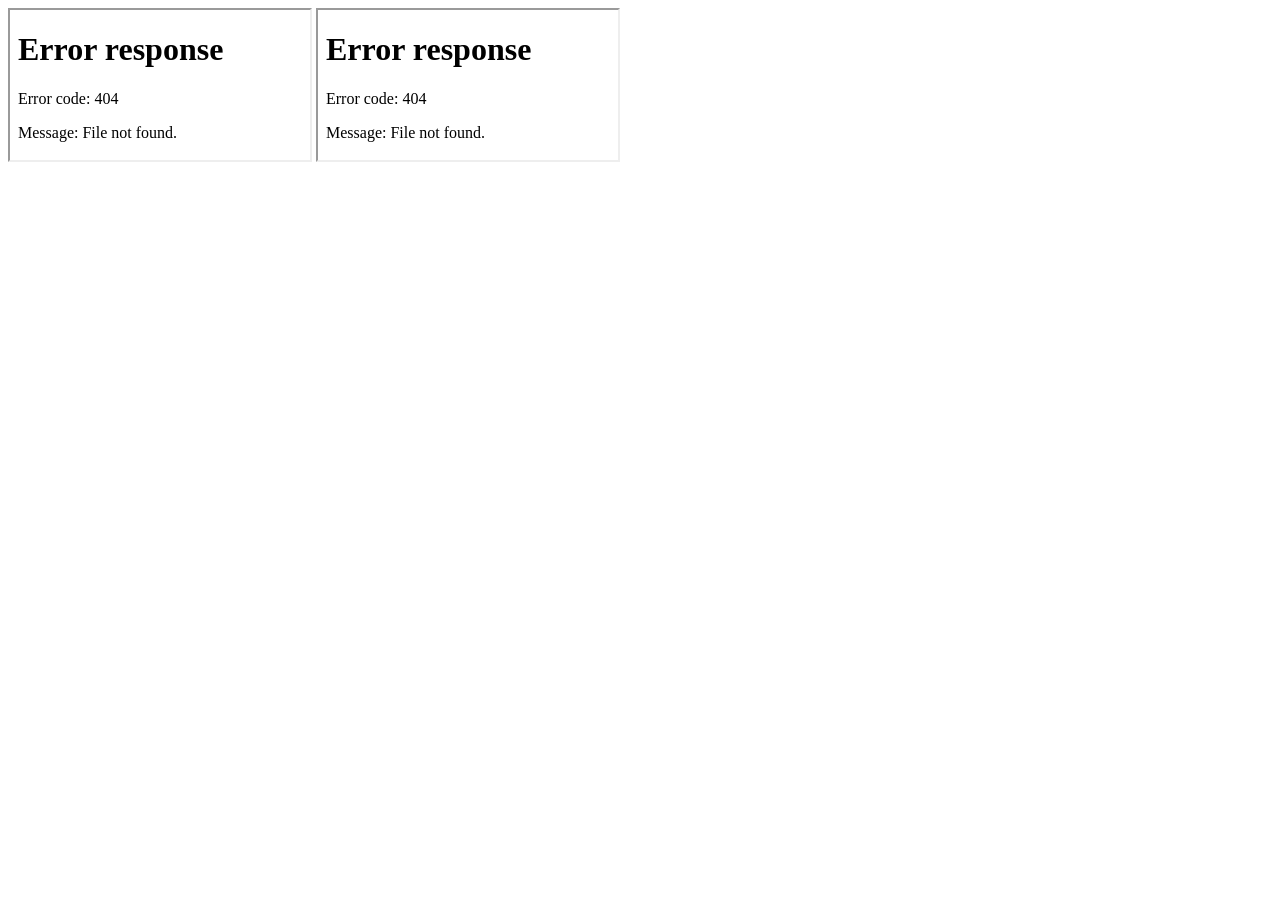
==== html/index.html @ ffa700c3 "first commit" ====
<!DOCTYPE html>
<head>
<!-- 언어를 한글로 설정 -->
<html lang="ko">
  <head>

    <!-- PWA 매너페스트 파일 연결, 상태바 테마색상을 흰색으로 변경 -->
    <link rel="manifest" href="manifest.json">
    <meta name="theme-color" content="#ffffff">
    <!-- 모바일 기기 뷰포트, 브라우저 주소 표시줄의 파비콘 설정  -->
    <meta name="viewport" content="width=device-width, initial-scale=1.0">
    <link rel="shortcut icon" href="images/icon/favicon.ico">
  </head>
  <body>
    <iframe src="/test/html/slide.html"></iframe>
    <iframe src="/test/Sugar - Maroon 5.mp3" allow="autoplay" id="audio"></iframe>

      <!-- 1. 서비스 워커 등록 -->
      <script>
        if ('serviceWorker' in navigator) {
          navigator.serviceWorker
            .register('../service_worker.js')
            .then(function () {
            console.log('서비스 워커가 등록됨!');
          })
        }
      </script>
  </body>
</html>
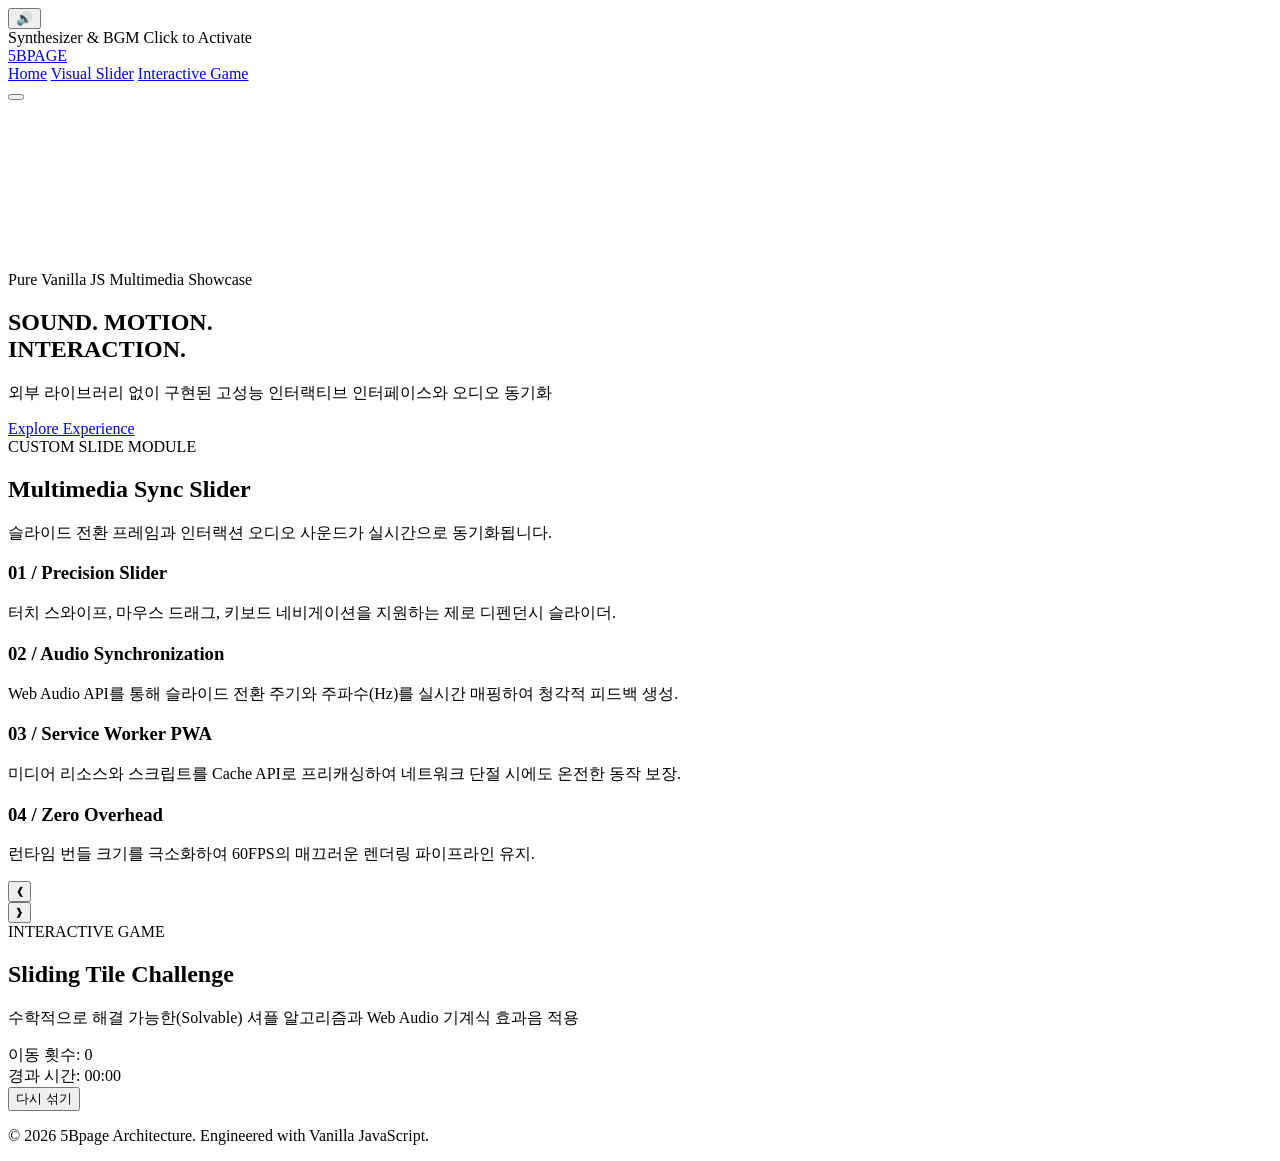
==== commit 82935928: "Update index.html" ====
--- a/html/index.html
+++ b/html/index.html
@@ -1,29 +1,149 @@
 <!DOCTYPE html>
+<html lang="ko">
 <head>
-<!-- 언어를 한글로 설정 -->
-<html lang="ko">
-  <head>
+  <meta charset="UTF-8" />
+  <meta name="viewport" content="width=device-width, initial-scale=1.0" />
+  <meta name="theme-color" content="#0a0c10" />
+  <title>5Bpage | Interactive Multimedia Experience</title>
+  <link rel="stylesheet" href="css/style.css" />
+</head>
+<body>
+  <!-- Global Audio Control Dock -->
+  <aside id="audio-dock" class="audio-dock" aria-label="사운드 컨트롤러">
+    <button id="btn-sound-toggle" class="sound-toggle-btn" aria-label="음악 재생/일시정지">
+      <span class="icon-sound">🔊</span>
+      <div class="sound-bars">
+        <span class="bar"></span>
+        <span class="bar"></span>
+        <span class="bar"></span>
+        <span class="bar"></span>
+      </div>
+    </button>
+    <div class="audio-info">
+      <span class="audio-title">Synthesizer & BGM</span>
+      <span class="audio-status">Click to Activate</span>
+    </div>
+  </aside>
 
-    <!-- PWA 매너페스트 파일 연결, 상태바 테마색상을 흰색으로 변경 -->
-    <link rel="manifest" href="manifest.json">
-    <meta name="theme-color" content="#ffffff">
-    <!-- 모바일 기기 뷰포트, 브라우저 주소 표시줄의 파비콘 설정  -->
-    <meta name="viewport" content="width=device-width, initial-scale=1.0">
-    <link rel="shortcut icon" href="images/icon/favicon.ico">
-  </head>
-  <body>
-    <iframe src="/test/html/slide.html"></iframe>
-    <iframe src="/test/Sugar - Maroon 5.mp3" allow="autoplay" id="audio"></iframe>
+  <!-- Navigation Header -->
+  <header id="main-header" class="main-header">
+    <div class="header-container">
+      <a href="#hero-section" class="logo">5B<span>PAGE</span></a>
+      <nav class="nav-menu">
+        <a href="#hero-section" class="nav-link active">Home</a>
+        <a href="#slider-section" class="nav-link">Visual Slider</a>
+        <a href="#puzzle-section" class="nav-link">Interactive Game</a>
+      </nav>
+      <button class="menu-toggle" id="btn-menu-toggle" aria-label="모바일 메뉴 토글">
+        <span></span><span></span><span></span>
+      </button>
+    </div>
+  </header>
 
-      <!-- 1. 서비스 워커 등록 -->
-      <script>
-        if ('serviceWorker' in navigator) {
-          navigator.serviceWorker
-            .register('../service_worker.js')
-            .then(function () {
-            console.log('서비스 워커가 등록됨!');
-          })
-        }
-      </script>
-  </body>
+  <main>
+    <!-- 1. Hero Section (Interactive Canvas) -->
+    <section id="hero-section" class="section hero-section">
+      <canvas id="hero-canvas"></canvas>
+      <div class="hero-content">
+        <p class="hero-sub">Pure Vanilla JS Multimedia Showcase</p>
+        <h1 class="hero-title">SOUND. MOTION.<br />INTERACTION.</h1>
+        <p class="hero-desc">외부 라이브러리 없이 구현된 고성능 인터랙티브 인터페이스와 오디오 동기화</p>
+        <a href="#slider-section" class="btn-cta">Explore Experience</a>
+      </div>
+    </section>
+
+    <!-- 2. Interactive Slider Section -->
+    <section id="slider-section" class="section slider-section">
+      <div class="section-header">
+        <span class="badge">CUSTOM SLIDE MODULE</span>
+        <h2>Multimedia Sync Slider</h2>
+        <p>슬라이드 전환 프레임과 인터랙션 오디오 사운드가 실시간으로 동기화됩니다.</p>
+      </div>
+
+      <div class="slider-wrapper" id="main-slider">
+        <div class="slider-track" id="slider-track">
+          <!-- Slide 1 -->
+          <article class="slide-item active" data-index="0" data-sound-pitch="440">
+            <div class="slide-card">
+              <div class="slide-bg grad-1"></div>
+              <div class="slide-text">
+                <h3>01 / Precision Slider</h3>
+                <p>터치 스와이프, 마우스 드래그, 키보드 네비게이션을 지원하는 제로 디펜던시 슬라이더.</p>
+              </div>
+            </div>
+          </article>
+          <!-- Slide 2 -->
+          <article class="slide-item" data-index="1" data-sound-pitch="554.37">
+            <div class="slide-card">
+              <div class="slide-bg grad-2"></div>
+              <div class="slide-text">
+                <h3>02 / Audio Synchronization</h3>
+                <p>Web Audio API를 통해 슬라이드 전환 주기와 주파수(Hz)를 실시간 매핑하여 청각적 피드백 생성.</p>
+              </div>
+            </div>
+          </article>
+          <!-- Slide 3 -->
+          <article class="slide-item" data-index="2" data-sound-pitch="659.25">
+            <div class="slide-card">
+              <div class="slide-bg grad-3"></div>
+              <div class="slide-text">
+                <h3>03 / Service Worker PWA</h3>
+                <p>미디어 리소스와 스크립트를 Cache API로 프리캐싱하여 네트워크 단절 시에도 온전한 동작 보장.</p>
+              </div>
+            </div>
+          </article>
+          <!-- Slide 4 -->
+          <article class="slide-item" data-index="3" data-sound-pitch="880">
+            <div class="slide-card">
+              <div class="slide-bg grad-4"></div>
+              <div class="slide-text">
+                <h3>04 / Zero Overhead</h3>
+                <p>런타임 번들 크기를 극소화하여 60FPS의 매끄러운 렌더링 파이프라인 유지.</p>
+              </div>
+            </div>
+          </article>
+        </div>
+
+        <!-- Slider Controls -->
+        <div class="slider-nav">
+          <button class="slide-btn prev" id="btn-slide-prev" aria-label="이전 슬라이드">❮</button>
+          <div class="slider-indicators" id="slider-indicators"></div>
+          <button class="slide-btn next" id="btn-slide-next" aria-label="다음 슬라이드">❯</button>
+        </div>
+        <div class="slider-progress-bar"><div class="progress-fill" id="slide-progress"></div></div>
+      </div>
+    </section>
+
+    <!-- 3. Interactive Puzzle Section -->
+    <section id="puzzle-section" class="section puzzle-section">
+      <div class="section-header">
+        <span class="badge">INTERACTIVE GAME</span>
+        <h2>Sliding Tile Challenge</h2>
+        <p>수학적으로 해결 가능한(Solvable) 셔플 알고리즘과 Web Audio 기계식 효과음 적용</p>
+      </div>
+
+      <div class="puzzle-container">
+        <div class="puzzle-stats">
+          <div>이동 횟수: <span id="puzzle-moves">0</span></div>
+          <div>경과 시간: <span id="puzzle-timer">00:00</span></div>
+          <button id="btn-puzzle-reset" class="btn-reset">다시 섞기</button>
+        </div>
+        <div id="puzzle-board" class="puzzle-board" style="--grid-size: 3;"></div>
+        <p id="puzzle-message" class="puzzle-message"></p>
+      </div>
+    </section>
+  </main>
+
+  <footer class="main-footer">
+    <p>© 2026 5Bpage Architecture. Engineered with Vanilla JavaScript.</p>
+  </footer>
+
+  <!-- Core App Scripts (Modular Execution) -->
+  <script src="js/soundCtrl.js"></script>
+  <script src="js/hero.js"></script>
+  <script src="js/slide.js"></script>
+  <script src="js/puzzle.js"></script>
+  <script src="js/menu.js"></script>
+  <script src="js/app.js"></script>
+</body>
 </html>
